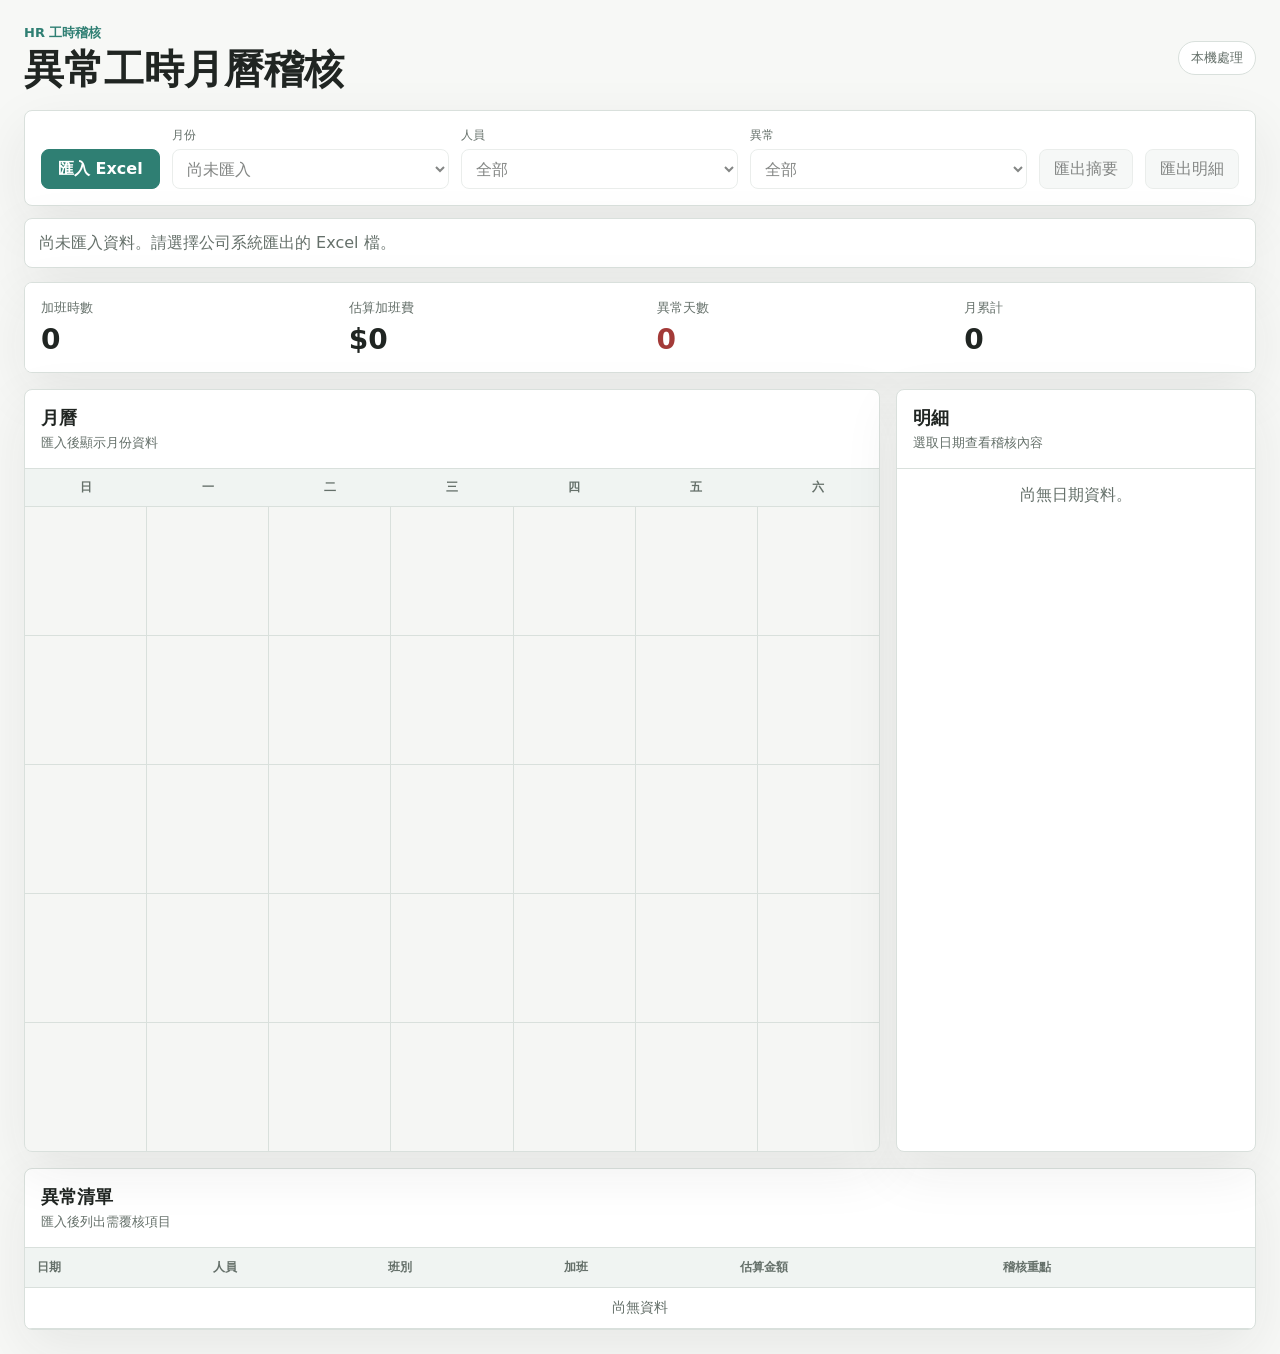
==== HR-Project/index.html @ a73673d1 "chore: add portable HR project bundle" ====
<!doctype html>
<html lang="zh-Hant">
<head>
  <meta charset="utf-8">
  <meta name="viewport" content="width=device-width, initial-scale=1">
  <title>異常工時月曆稽核</title>
  <link rel="stylesheet" href="styles.css">
</head>
<body>
  <div class="app-shell">
    <header class="topbar">
      <div>
        <p class="eyebrow">HR 工時稽核</p>
        <h1>異常工時月曆稽核</h1>
      </div>
      <div class="status-pill" id="privacyStatus">本機處理</div>
    </header>

    <main>
      <section class="toolbar" aria-label="資料匯入與篩選">
        <label class="file-picker">
          <input id="fileInput" type="file" accept=".xlsx,.xls">
          <span>匯入 Excel</span>
        </label>

        <div class="field">
          <label for="monthSelect">月份</label>
          <select id="monthSelect" disabled>
            <option>尚未匯入</option>
          </select>
        </div>

        <div class="field">
          <label for="personSelect">人員</label>
          <select id="personSelect" disabled>
            <option>全部</option>
          </select>
        </div>

        <div class="field">
          <label for="riskSelect">異常</label>
          <select id="riskSelect" disabled>
            <option value="all">全部</option>
          </select>
        </div>

        <button id="exportSummaryBtn" class="ghost-button" type="button" disabled>匯出摘要</button>
        <button id="exportDetailBtn" class="ghost-button" type="button" disabled>匯出明細</button>
      </section>

      <section class="notice" id="fileStatus">
        尚未匯入資料。請選擇公司系統匯出的 Excel 檔。
      </section>

      <section class="summary-grid" aria-label="管理摘要">
        <div class="metric">
          <span>加班時數</span>
          <strong id="metricHours">0</strong>
        </div>
        <div class="metric">
          <span>估算加班費</span>
          <strong id="metricPay">$0</strong>
        </div>
        <div class="metric risk">
          <span>異常天數</span>
          <strong id="metricRiskDays">0</strong>
        </div>
        <div class="metric">
          <span>月累計</span>
          <strong id="metricMonthRisk">0</strong>
        </div>
      </section>

      <section class="content-layout">
        <section class="calendar-panel" aria-label="月曆">
          <div class="panel-heading">
            <div>
              <h2 id="calendarTitle">月曆</h2>
              <p id="calendarSubtitle">匯入後顯示月份資料</p>
            </div>
          </div>
          <div class="weekday-row" aria-hidden="true">
            <span>日</span><span>一</span><span>二</span><span>三</span><span>四</span><span>五</span><span>六</span>
          </div>
          <div id="calendarGrid" class="calendar-grid"></div>
        </section>

        <aside class="detail-panel" aria-label="日期明細">
          <div class="panel-heading">
            <div>
              <h2 id="detailTitle">明細</h2>
              <p id="detailSubtitle">選取日期查看稽核內容</p>
            </div>
          </div>
          <div id="detailBody" class="detail-body empty-state">
            尚無日期資料。
          </div>
        </aside>
      </section>

      <section class="risk-section" aria-label="異常清單">
        <div class="panel-heading">
          <div>
            <h2>異常清單</h2>
            <p id="riskSubtitle">匯入後列出需覆核項目</p>
          </div>
        </div>
        <div class="table-wrap">
          <table>
            <thead>
              <tr>
                <th>日期</th>
                <th>人員</th>
                <th>班別</th>
                <th>加班</th>
                <th>估算金額</th>
                <th>稽核重點</th>
              </tr>
            </thead>
            <tbody id="riskTableBody">
              <tr><td colspan="6" class="table-empty">尚無資料</td></tr>
            </tbody>
          </table>
        </div>
      </section>
    </main>
  </div>

  <script src="vendor/xlsx.full.min.js"></script>
  <script src="app.js"></script>
</body>
</html>
---- HR-Project/styles.css ----
:root {
  color-scheme: light;
  --bg: #f7f8f6;
  --surface: #ffffff;
  --surface-2: #f0f4f2;
  --ink: #202522;
  --muted: #65706a;
  --line: #d9e0dc;
  --accent: #2f7f73;
  --accent-soft: #dcefeb;
  --warn: #a86518;
  --warn-soft: #fff2d9;
  --danger: #a33a38;
  --danger-soft: #fce4e0;
  --ok: #346d3d;
  --shadow: 0 18px 55px rgba(32, 37, 34, 0.08);
}

* {
  box-sizing: border-box;
}

body {
  margin: 0;
  min-width: 320px;
  background: var(--bg);
  color: var(--ink);
  font-family: "Microsoft JhengHei", "Noto Sans TC", system-ui, -apple-system, BlinkMacSystemFont, "Segoe UI", sans-serif;
}

button,
select,
input {
  font: inherit;
}

button,
select,
.file-picker {
  min-height: 40px;
  border-radius: 8px;
}

.app-shell {
  width: min(1440px, 100%);
  margin: 0 auto;
  padding: 24px;
}

.topbar {
  display: flex;
  align-items: center;
  justify-content: space-between;
  gap: 20px;
  margin-bottom: 18px;
}

.eyebrow {
  margin: 0 0 4px;
  color: var(--accent);
  font-size: 13px;
  font-weight: 700;
}

h1,
h2,
p {
  margin-top: 0;
}

h1 {
  margin-bottom: 0;
  font-size: clamp(28px, 4vw, 40px);
  line-height: 1.15;
  letter-spacing: 0;
}

h2 {
  margin-bottom: 4px;
  font-size: 18px;
  letter-spacing: 0;
}

.status-pill {
  display: inline-flex;
  align-items: center;
  justify-content: center;
  min-height: 34px;
  padding: 0 12px;
  border: 1px solid var(--line);
  border-radius: 999px;
  background: var(--surface);
  color: var(--muted);
  font-size: 13px;
  white-space: nowrap;
}

.toolbar,
.summary-grid,
.calendar-panel,
.detail-panel,
.risk-section,
.notice {
  background: var(--surface);
  border: 1px solid var(--line);
  box-shadow: var(--shadow);
}

.toolbar {
  display: grid;
  grid-template-columns: auto repeat(3, minmax(150px, 1fr)) auto auto;
  align-items: end;
  gap: 12px;
  padding: 16px;
  border-radius: 8px;
}

.file-picker {
  display: inline-flex;
  align-items: center;
  justify-content: center;
  border: 1px solid var(--accent);
  background: var(--accent);
  color: #fff;
  font-weight: 700;
  padding: 0 16px;
  cursor: pointer;
  white-space: nowrap;
}

.file-picker input {
  position: absolute;
  inline-size: 1px;
  block-size: 1px;
  opacity: 0;
  pointer-events: none;
}

.field {
  display: grid;
  gap: 5px;
}

.field label {
  color: var(--muted);
  font-size: 12px;
}

select {
  width: 100%;
  border: 1px solid var(--line);
  background: #fff;
  color: var(--ink);
  padding: 0 10px;
}

.ghost-button {
  border: 1px solid var(--line);
  background: var(--surface-2);
  color: var(--ink);
  padding: 0 14px;
  cursor: pointer;
  white-space: nowrap;
}

.ghost-button:disabled,
select:disabled {
  cursor: not-allowed;
  opacity: 0.55;
}

.notice {
  margin-top: 12px;
  padding: 12px 14px;
  border-radius: 8px;
  color: var(--muted);
  line-height: 1.5;
}

.notice.warning {
  border-color: #e7c681;
  background: var(--warn-soft);
  color: #62400d;
}

.summary-grid {
  display: grid;
  grid-template-columns: repeat(4, minmax(0, 1fr));
  gap: 1px;
  margin-top: 14px;
  overflow: hidden;
  border-radius: 8px;
}

.metric {
  padding: 16px;
  background: var(--surface);
}

.metric span {
  display: block;
  color: var(--muted);
  font-size: 13px;
}

.metric strong {
  display: block;
  margin-top: 8px;
  font-size: 28px;
  line-height: 1.1;
}

.metric.risk strong {
  color: var(--danger);
}

.content-layout {
  display: grid;
  grid-template-columns: minmax(0, 1fr) 360px;
  gap: 16px;
  margin-top: 16px;
}

.calendar-panel,
.detail-panel,
.risk-section {
  border-radius: 8px;
  overflow: hidden;
}

.panel-heading {
  display: flex;
  align-items: center;
  justify-content: space-between;
  gap: 12px;
  padding: 16px;
  border-bottom: 1px solid var(--line);
}

.panel-heading p {
  margin-bottom: 0;
  color: var(--muted);
  font-size: 13px;
}

.weekday-row,
.calendar-grid {
  display: grid;
  grid-template-columns: repeat(7, minmax(0, 1fr));
}

.weekday-row {
  border-bottom: 1px solid var(--line);
  background: var(--surface-2);
  color: var(--muted);
  font-size: 12px;
  font-weight: 700;
}

.weekday-row span {
  padding: 10px 8px;
  text-align: center;
}

.calendar-grid {
  min-height: 520px;
  background: var(--line);
  gap: 1px;
}

.day-cell {
  min-height: 128px;
  padding: 10px;
  border: 0;
  background: #fff;
  color: var(--ink);
  text-align: left;
  cursor: pointer;
}

.day-cell:hover,
.day-cell.selected {
  outline: 2px solid var(--accent);
  outline-offset: -2px;
}

.day-cell.outside {
  background: #f5f6f4;
  color: #9aa29d;
}

.day-top {
  display: flex;
  align-items: center;
  justify-content: space-between;
  gap: 6px;
  margin-bottom: 8px;
}

.day-number {
  font-weight: 800;
}

.badge {
  display: inline-flex;
  align-items: center;
  justify-content: center;
  min-height: 22px;
  padding: 0 7px;
  border-radius: 999px;
  background: var(--accent-soft);
  color: var(--accent);
  font-size: 12px;
  font-weight: 700;
}

.badge.warn {
  background: var(--warn-soft);
  color: var(--warn);
}

.badge.danger {
  background: var(--danger-soft);
  color: var(--danger);
}

.day-lines {
  display: grid;
  gap: 5px;
  font-size: 12px;
  line-height: 1.35;
}

.day-lines span {
  overflow: hidden;
  text-overflow: ellipsis;
  white-space: nowrap;
}

.detail-body {
  padding: 16px;
}

.empty-state,
.table-empty {
  color: var(--muted);
  text-align: center;
}

.detail-stack {
  display: grid;
  gap: 14px;
}

.detail-row {
  display: grid;
  grid-template-columns: 92px 1fr;
  gap: 10px;
  font-size: 14px;
  line-height: 1.5;
}

.detail-row span:first-child {
  color: var(--muted);
}

.risk-list {
  display: flex;
  flex-wrap: wrap;
  gap: 6px;
}

.record-list {
  display: grid;
  gap: 10px;
}

.record-item {
  border: 1px solid var(--line);
  border-radius: 8px;
  padding: 10px;
  background: #fbfcfb;
}

.record-item strong {
  display: block;
  margin-bottom: 5px;
}

.record-item p {
  margin-bottom: 4px;
  color: var(--muted);
  font-size: 13px;
  line-height: 1.45;
}

.risk-section {
  margin-top: 16px;
}

.table-wrap {
  overflow: auto;
}

table {
  width: 100%;
  border-collapse: collapse;
  min-width: 860px;
}

th,
td {
  padding: 11px 12px;
  border-bottom: 1px solid var(--line);
  text-align: left;
  vertical-align: top;
  font-size: 14px;
}

th {
  background: var(--surface-2);
  color: var(--muted);
  font-size: 12px;
}

td:last-child {
  max-width: 360px;
}

@media (max-width: 1100px) {
  .toolbar {
    grid-template-columns: repeat(2, minmax(0, 1fr));
  }

  .file-picker,
  .ghost-button {
    width: 100%;
  }

  .content-layout {
    grid-template-columns: 1fr;
  }
}

@media (max-width: 760px) {
  .app-shell {
    padding: 14px;
  }

  .topbar {
    align-items: flex-start;
    flex-direction: column;
  }

  .toolbar,
  .summary-grid {
    grid-template-columns: 1fr;
  }

  .calendar-grid {
    min-height: auto;
  }

  .day-cell {
    min-height: 108px;
    padding: 8px;
  }

  .day-lines {
    font-size: 11px;
  }
}
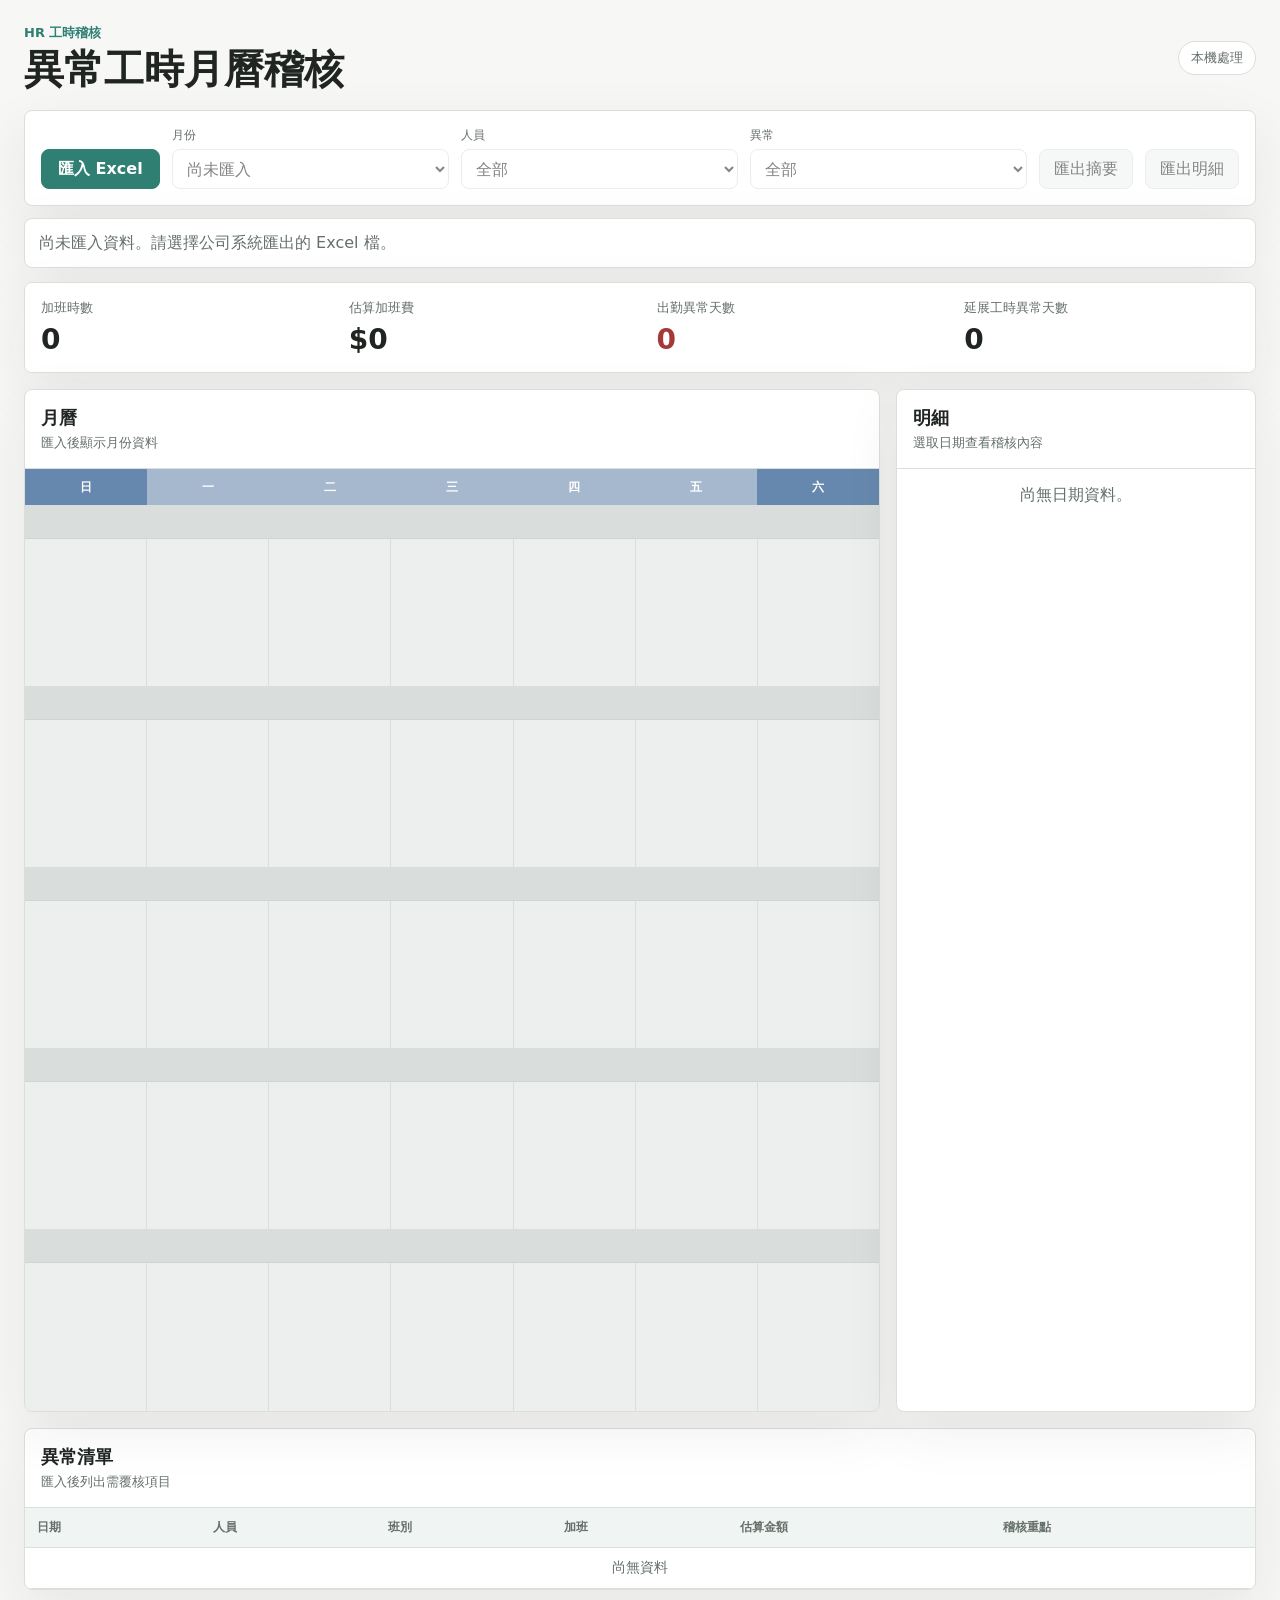
==== commit 41a63390: "Refine anomaly metrics and overtime detail formatting" ====
--- a/HR-Project/index.html
+++ b/HR-Project/index.html
@@ -62,12 +62,12 @@
           <strong id="metricPay">$0</strong>
         </div>
         <div class="metric risk">
-          <span>異常天數</span>
-          <strong id="metricRiskDays">0</strong>
+          <span>出勤異常天數</span>
+          <strong id="metricAttendanceRiskDays">0</strong>
         </div>
         <div class="metric">
-          <span>月累計</span>
-          <strong id="metricMonthRisk">0</strong>
+          <span>延展工時異常天數</span>
+          <strong id="metricWorkRiskDays">0</strong>
         </div>
       </section>
 
--- a/HR-Project/styles.css
+++ b/HR-Project/styles.css
@@ -251,10 +251,15 @@
 
 .weekday-row {
   border-bottom: 1px solid var(--line);
-  background: var(--surface-2);
-  color: var(--muted);
-  font-size: 12px;
-  font-weight: 700;
+  background: #a5b8cd;
+  color: #fff;
+  font-size: 12px;
+  font-weight: 700;
+}
+
+.weekday-row span:first-child,
+.weekday-row span:last-child {
+  background: #6788ae;
 }
 
 .weekday-row span {
@@ -263,19 +268,22 @@
 }
 
 .calendar-grid {
-  min-height: 520px;
+  min-height: 640px;
   background: var(--line);
   gap: 1px;
 }
 
 .day-cell {
-  min-height: 128px;
+  min-height: 180px;
   padding: 10px;
   border: 0;
   background: #fff;
   color: var(--ink);
   text-align: left;
   cursor: pointer;
+  display: flex;
+  flex-direction: column;
+  justify-content: flex-start;
 }
 
 .day-cell:hover,
@@ -285,20 +293,78 @@
 }
 
 .day-cell.outside {
-  background: #f5f6f4;
+  background: #ecefee;
   color: #9aa29d;
 }
 
+.day-cell.outside .day-top {
+  background: #d9dedd;
+  border-bottom-color: #d0d5d4;
+}
+
+.day-cell.type-workday {
+  background: #ffffff;
+}
+
+.day-cell.type-restday {
+  background: #ffffff;
+}
+
+.day-cell.type-holiday {
+  background: #ffffff;
+}
+
+.day-cell.type-fixed-holiday {
+  background: #ffffff;
+}
+
+.day-cell.type-special {
+  background: #ffffff;
+}
+
 .day-top {
   display: flex;
   align-items: center;
-  justify-content: space-between;
+  justify-content: flex-start;
   gap: 6px;
-  margin-bottom: 8px;
+  margin: -12px -12px 10px;
+  padding: 6px 8px;
+  background: #a5b8cd;
+  border-bottom: 1px solid #bfcadb;
+  min-height: 34px;
+  flex: 0 0 34px;
+}
+
+.day-cell.type-workday .day-top {
+  background: #a5b8cd;
+}
+
+.day-cell.type-restday .day-top,
+.day-cell.type-fixed-holiday .day-top {
+  background: #6788ae;
+}
+
+.day-cell.type-holiday .day-top {
+  background: #6788ae;
+}
+
+.day-cell.type-special .day-top {
+  background: #95acbf;
+}
+
+.day-meta {
+  display: flex;
+  align-items: baseline;
+  gap: 6px;
+  min-width: 0;
 }
 
 .day-number {
   font-weight: 800;
+  color: #ffffff;
+  font-size: 13px;
+  display: inline-block;
+  min-width: 26px;
 }
 
 .badge {
@@ -324,17 +390,171 @@
   color: var(--danger);
 }
 
-.day-lines {
-  display: grid;
-  gap: 5px;
+.badge.attendance.ok {
+  background: #e7f6ec;
+  color: var(--ok);
+}
+
+.badge.attendance.late {
+  background: #e5f0ff;
+  color: #2f62b8;
+}
+
+.badge.attendance.early {
+  background: #dff6e5;
+  color: #23834d;
+}
+
+.badge.attendance.missing {
+  background: #fff4c9;
+  color: #9a6a00;
+}
+
+.badge.work {
+  background: #efe7ff;
+  color: #61369c;
+}
+
+.badge.work.holiday-work {
+  background: #fde6e6;
+  color: #b63a3a;
+}
+
+.day-content {
+  display: grid;
+  gap: 6px;
+  align-content: start;
+  flex: 1 1 auto;
+}
+
+.day-shift,
+.day-line {
   font-size: 12px;
   line-height: 1.35;
-}
-
-.day-lines span {
+  word-break: break-word;
+}
+
+.day-shift {
+  color: #5d6b7d;
+  font-weight: 700;
+}
+
+.day-shift-inline {
+  color: #ffffff;
+  font-size: 12px;
+  font-weight: 700;
+  white-space: nowrap;
   overflow: hidden;
   text-overflow: ellipsis;
-  white-space: nowrap;
+}
+
+.day-line.metric {
+  font-weight: 700;
+  padding: 0;
+  border-radius: 0;
+  border: 0;
+  font-size: 11.5px;
+}
+
+.day-line.metric-hours {
+  color: #214f82;
+}
+
+.day-line.metric-pay {
+  color: #8a4a02;
+}
+
+.day-line.attendance {
+  font-weight: 700;
+}
+
+.day-line.attendance.issue {
+  font-size: 11.5px;
+  line-height: 1.4;
+}
+
+.day-issue-line {
+  display: flex;
+  align-items: center;
+  gap: 8px;
+  flex-wrap: wrap;
+}
+
+.day-issue-range {
+  font-size: 11px;
+  color: #1f2937;
+  font-weight: 600;
+}
+
+.day-pill-row {
+  display: flex;
+  flex-wrap: wrap;
+  gap: 6px;
+}
+
+.day-pill {
+  display: inline-flex;
+  align-items: center;
+  min-height: 24px;
+  padding: 0 10px;
+  border-radius: 999px;
+  font-size: 11px;
+  font-weight: 700;
+}
+
+.day-pill.attendance.ok {
+  background: #d4f4da;
+  color: #0d8a4e;
+}
+
+.day-pill.attendance.late {
+  background: #e5f0ff;
+  color: #2f62b8;
+}
+
+.day-pill.attendance.early {
+  background: #dff6e5;
+  color: #23834d;
+}
+
+.day-pill.attendance.missing {
+  background: #fff4c9;
+  color: #9a6a00;
+}
+
+.day-line.attendance.ok {
+  color: var(--ok);
+}
+
+.day-line.attendance.late {
+  color: #2f62b8;
+}
+
+.day-line.attendance.early {
+  color: #23834d;
+}
+
+.day-line.attendance.missing {
+  color: #9a6a00;
+}
+
+.day-line.work-risk {
+  color: #6d2fa0;
+  font-weight: 700;
+}
+
+.day-pill.work-risk {
+  background: #efe7ff;
+  color: #7a55bf;
+}
+
+.day-pill.work-risk.holiday-work {
+  background: #fde6e6;
+  color: #b63a3a;
+}
+
+.day-line.note {
+  color: var(--muted);
 }
 
 .detail-body {
@@ -364,10 +584,44 @@
   color: var(--muted);
 }
 
+.detail-section {
+  display: grid;
+  gap: 8px;
+}
+
+.detail-section h3 {
+  margin: 0;
+  font-size: 15px;
+}
+
 .risk-list {
   display: flex;
   flex-wrap: wrap;
   gap: 6px;
+}
+
+.timeline-text {
+  line-height: 1.5;
+  word-break: break-word;
+}
+
+.detail-notes {
+  color: var(--muted);
+  font-size: 13px;
+  line-height: 1.5;
+}
+
+.note-list {
+  margin: 0;
+  padding-left: 18px;
+}
+
+.note-list li + li {
+  margin-top: 4px;
+}
+
+.empty-note {
+  color: var(--muted);
 }
 
 .record-list {
@@ -378,20 +632,75 @@
 .record-item {
   border: 1px solid var(--line);
   border-radius: 8px;
-  padding: 10px;
+  padding: 12px;
   background: #fbfcfb;
+}
+
+.record-header {
+  display: flex;
+  align-items: baseline;
+  justify-content: space-between;
+  gap: 10px;
+  margin-bottom: 4px;
 }
 
 .record-item strong {
   display: block;
-  margin-bottom: 5px;
+  margin-bottom: 0;
+}
+
+.record-hours {
+  color: var(--muted);
+  font-size: 12px;
+  font-weight: 700;
+  white-space: nowrap;
 }
 
 .record-item p {
-  margin-bottom: 4px;
+  margin-bottom: 6px;
   color: var(--muted);
   font-size: 13px;
   line-height: 1.45;
+}
+
+.record-reason {
+  color: var(--ink) !important;
+}
+
+.record-bullets,
+.record-list-compact {
+  margin: 0;
+  padding-left: 18px;
+}
+
+.record-bullets {
+  display: grid;
+  gap: 4px;
+  color: var(--muted);
+  font-size: 13px;
+  line-height: 1.45;
+}
+
+.record-mini-section {
+  margin-top: 8px;
+}
+
+.record-mini-section h4 {
+  margin: 0 0 4px;
+  font-size: 12px;
+  color: var(--ink);
+}
+
+.record-list-compact {
+  display: grid;
+  gap: 4px;
+  color: var(--muted);
+  font-size: 13px;
+  line-height: 1.45;
+}
+
+.record-risk-detail {
+  color: var(--danger) !important;
 }
 
 .risk-section {
@@ -427,6 +736,41 @@
   max-width: 360px;
 }
 
+.risk-summary {
+  display: grid;
+  gap: 8px;
+}
+
+.risk-summary-block {
+  display: grid;
+  gap: 6px;
+}
+
+.risk-block-title {
+  color: var(--ink);
+  font-size: 12px;
+  font-weight: 700;
+}
+
+.risk-summary-line {
+  display: flex;
+  align-items: flex-start;
+  gap: 8px;
+  flex-wrap: wrap;
+}
+
+.risk-time {
+  color: var(--ink);
+  font-size: 12px;
+  font-weight: 600;
+}
+
+.risk-note {
+  color: var(--muted);
+  font-size: 12px;
+  line-height: 1.45;
+}
+
 @media (max-width: 1100px) {
   .toolbar {
     grid-template-columns: repeat(2, minmax(0, 1fr));
@@ -462,11 +806,12 @@
   }
 
   .day-cell {
-    min-height: 108px;
+    min-height: 148px;
     padding: 8px;
   }
 
-  .day-lines {
+  .day-shift,
+  .day-line {
     font-size: 11px;
   }
 }
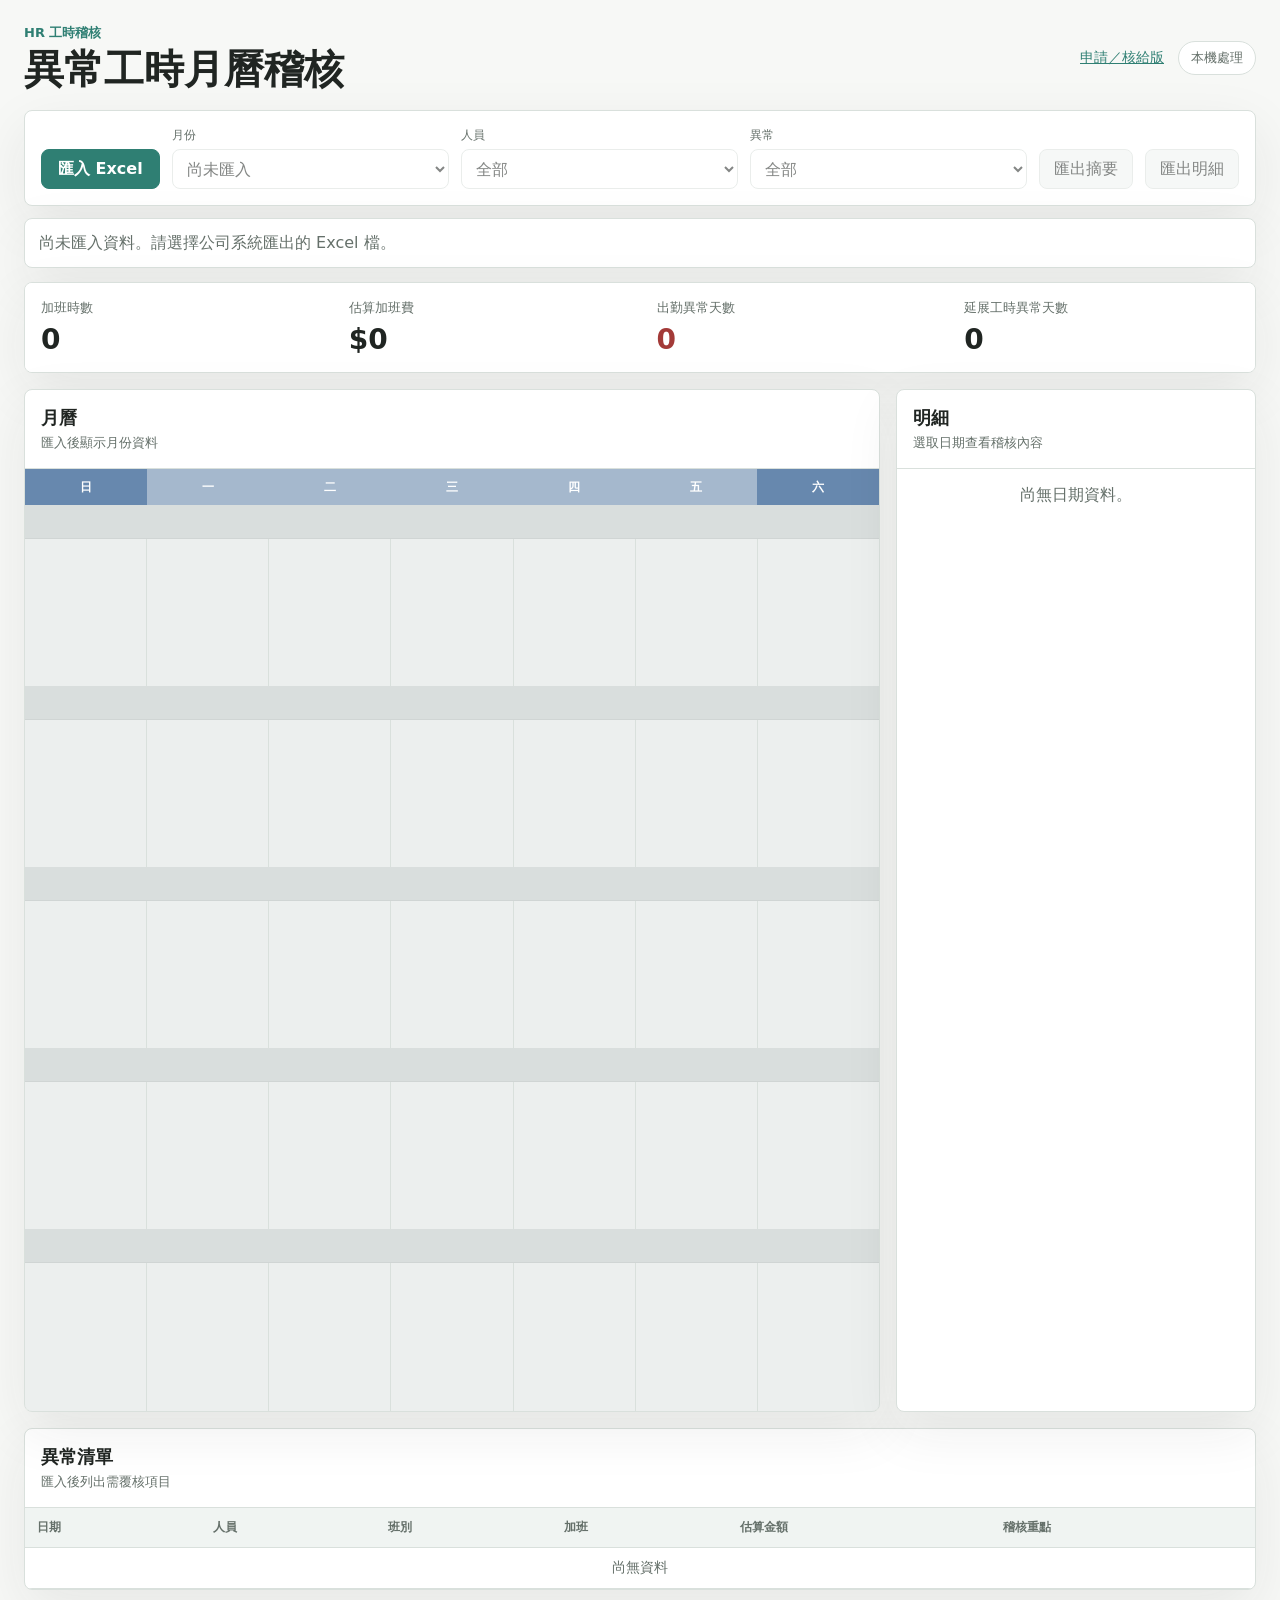
==== commit 4e1502ee: "Add overtime approval review and restore side-by-side calendar" ====
--- a/HR-Project/index.html
+++ b/HR-Project/index.html
@@ -13,7 +13,7 @@
         <p class="eyebrow">HR 工時稽核</p>
         <h1>異常工時月曆稽核</h1>
       </div>
-      <div class="status-pill" id="privacyStatus">本機處理</div>
+      <div class="version-links"><a href="approval.html">申請／核給版</a><div class="status-pill" id="privacyStatus">本機處理</div></div>
     </header>
 
     <main>
--- a/HR-Project/styles.css
+++ b/HR-Project/styles.css
@@ -95,6 +95,176 @@
   white-space: nowrap;
 }
 
+.version-links {
+  display: flex;
+  align-items: center;
+  gap: 14px;
+  flex-shrink: 0;
+}
+
+.version-links a {
+  color: var(--accent);
+  font-size: 14px;
+}
+
+body[data-mode="approval"] h1 {
+  font-size: 28px;
+  overflow-wrap: anywhere;
+}
+
+body[data-mode="approval"] .app-shell {
+  width: min(1440px, 100%);
+  padding: 16px;
+}
+
+body[data-mode="approval"] .toolbar {
+  grid-template-columns: auto repeat(3, minmax(150px, 1fr)) auto auto;
+}
+
+body[data-mode="approval"] .summary-grid {
+  grid-template-columns: repeat(5, minmax(0, 1fr));
+  position: sticky;
+  top: 0;
+  z-index: 20;
+}
+
+body[data-mode="approval"] .metric strong {
+  font-size: 26px;
+  overflow-wrap: anywhere;
+}
+
+.metric.approval-over-limit strong {
+  color: #8b1e2d;
+}
+
+.day-pill.approval-denied {
+  background: #8b1e2d;
+  color: #ffffff;
+  white-space: nowrap;
+  border-radius: 999px;
+}
+
+body[data-mode="approval"] .day-pill,
+body[data-mode="approval"] .badge {
+  white-space: normal;
+  max-inline-size: 100%;
+  overflow-wrap: anywhere;
+  flex-shrink: 1;
+  line-height: 1.4;
+  padding-block: 4px;
+  text-wrap: balance;
+}
+
+.day-line.metric-approved {
+  color: #366c57;
+}
+
+.source-note {
+  color: var(--muted);
+  font-size: 12px;
+}
+
+.approval-summary {
+  display: grid;
+  justify-items: start;
+  gap: 6px;
+  margin-top: 10px;
+  padding-top: 8px;
+  border-top: 1px solid var(--line);
+  font-size: 12px;
+  line-height: 1.5;
+}
+
+body[data-mode="approval"] .weekday-row,
+body[data-mode="approval"] .calendar-grid {
+  min-width: 0;
+}
+
+body[data-mode="approval"] .calendar-panel {
+  overflow: clip;
+  min-width: 0;
+}
+
+body[data-mode="approval"] .content-layout {
+  grid-template-columns: minmax(0, 1fr) 340px;
+  align-items: start;
+}
+
+body[data-mode="approval"] .detail-panel {
+  position: sticky;
+  top: 112px;
+  max-height: calc(100dvh - 128px);
+  overflow-y: auto;
+}
+
+body[data-mode="approval"] .day-cell {
+  min-width: 0;
+  padding: 6px;
+}
+
+body[data-mode="approval"] .day-top {
+  margin: -6px -6px 10px;
+}
+
+body[data-mode="approval"] .day-line,
+body[data-mode="approval"] .day-issue-note,
+body[data-mode="approval"] .day-shift-inline {
+  white-space: normal;
+  overflow-wrap: anywhere;
+}
+
+body[data-mode="approval"] .day-pill {
+  padding-inline: 4px;
+}
+
+body[data-mode="approval"] .day-issue-block .day-pill-row {
+  flex-direction: column;
+  align-items: flex-start;
+  min-width: 0;
+  max-width: 100%;
+}
+
+body[data-mode="approval"] .record-list {
+  grid-template-columns: minmax(0, 1fr);
+}
+
+body[data-mode="approval"] #calendarPanel,
+body[data-mode="approval"] #dateDetail {
+  scroll-margin-top: 112px;
+}
+
+.calendar-return {
+  display: none;
+  color: var(--accent);
+  font-size: 14px;
+  white-space: nowrap;
+}
+
+.day-weekday {
+  display: none;
+}
+
+@media (max-width: 760px) {
+  body[data-mode="approval"] .weekday-row,
+  body[data-mode="approval"] .day-cell.outside {
+    display: none;
+  }
+
+  body[data-mode="approval"] .calendar-grid {
+    grid-template-columns: repeat(2, minmax(0, 1fr));
+  }
+
+  body[data-mode="approval"] .day-weekday {
+    display: inline;
+  }
+}
+
+@media (max-width: 420px) {
+  body[data-mode="approval"] .calendar-grid {
+    grid-template-columns: minmax(0, 1fr);
+  }
+}
+
 .toolbar,
 .summary-grid,
 .calendar-panel,
@@ -410,6 +580,16 @@
   color: #9a6a00;
 }
 
+.badge.attendance.return {
+  background: #ffe3d6;
+  color: #c96f42;
+}
+
+.badge.attendance.proxy {
+  background: #fde6e6;
+  color: #b63a3a;
+}
+
 .badge.work {
   background: #efe7ff;
   color: #61369c;
@@ -480,10 +660,27 @@
   flex-wrap: wrap;
 }
 
+.day-issue-block {
+  display: grid;
+  gap: 4px;
+}
+
 .day-issue-range {
   font-size: 11px;
   color: #1f2937;
   font-weight: 600;
+}
+
+.day-issue-notes {
+  display: grid;
+  gap: 2px;
+  margin-left: 2px;
+}
+
+.day-issue-note {
+  font-size: 11px;
+  line-height: 1.35;
+  color: #475569;
 }
 
 .day-pill-row {
@@ -522,6 +719,16 @@
   color: #9a6a00;
 }
 
+.day-pill.attendance.return {
+  background: #ffe3d6;
+  color: #c96f42;
+}
+
+.day-pill.attendance.proxy {
+  background: #fde6e6;
+  color: #b63a3a;
+}
+
 .day-line.attendance.ok {
   color: var(--ok);
 }
@@ -536,6 +743,14 @@
 
 .day-line.attendance.missing {
   color: #9a6a00;
+}
+
+.day-line.attendance.return {
+  color: #c96f42;
+}
+
+.day-line.attendance.proxy {
+  color: #b63a3a;
 }
 
 .day-line.work-risk {
@@ -772,7 +987,8 @@
 }
 
 @media (max-width: 1100px) {
-  .toolbar {
+  .toolbar,
+  body[data-mode="approval"] .toolbar {
     grid-template-columns: repeat(2, minmax(0, 1fr));
   }
 
@@ -781,8 +997,19 @@
     width: 100%;
   }
 
-  .content-layout {
+  .content-layout,
+  body[data-mode="approval"] .content-layout {
     grid-template-columns: 1fr;
+  }
+
+  body[data-mode="approval"] .detail-panel {
+    position: static;
+    max-height: none;
+    overflow-y: visible;
+  }
+
+  body[data-mode="approval"] .calendar-return {
+    display: inline;
   }
 }
 
@@ -797,8 +1024,26 @@
   }
 
   .toolbar,
+  body[data-mode="approval"] .toolbar,
   .summary-grid {
     grid-template-columns: 1fr;
+  }
+
+  body[data-mode="approval"] .summary-grid {
+    grid-template-columns: repeat(5, minmax(136px, 1fr));
+    overflow-x: auto;
+  }
+
+  body[data-mode="approval"] .metric {
+    padding: 12px;
+  }
+
+  body[data-mode="approval"] .metric strong {
+    font-size: 22px;
+  }
+
+  body[data-mode="approval"] .metric span {
+    min-height: 36px;
   }
 
   .calendar-grid {
